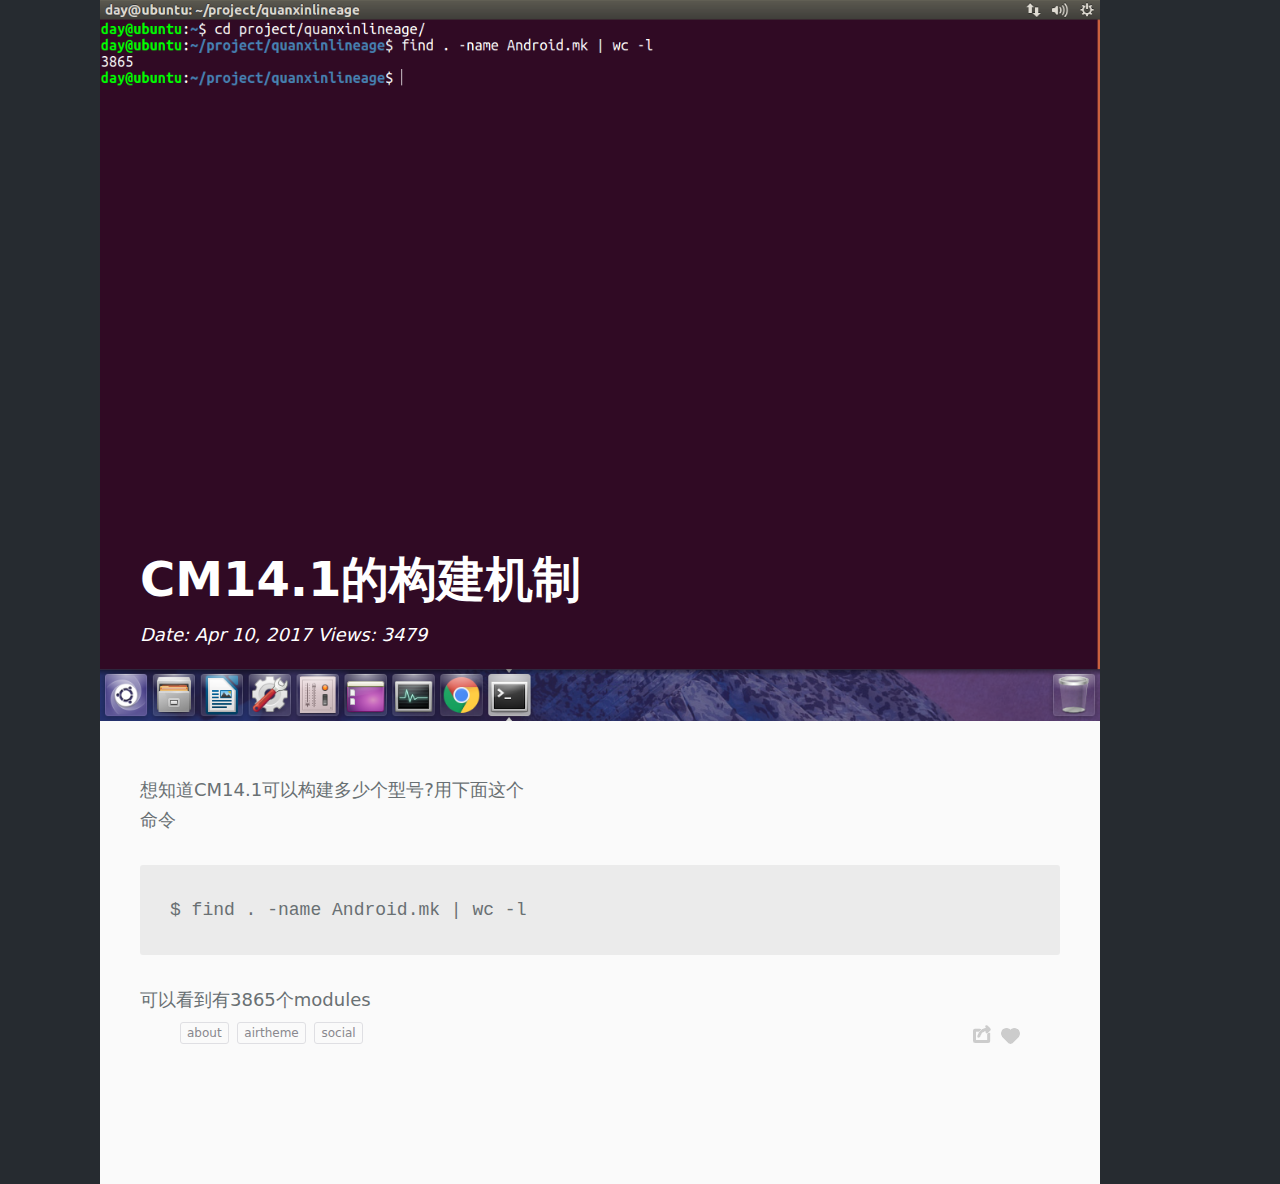
==== Android’s build system works.html @ 43144280 "1" ====
<!DOCTYPE html>
<!-- saved from url=(0031) -->
<html>
<head>
	<meta http-equiv="Content-Type" content="text/html; charset=UTF-8">
	<title>Work Full Page | Premium HTML5 Template</title>
	
	<meta charset="UTF-8">
	<meta name="viewport" content="width=device-width, initial-scale=1">

	<!--[if !IE]><!--><div class="fit-vids-style" id="fit-vids-style" style="display: none;">­<style>.fluid-width-video-wrapper{width:100%;position:relative;padding:0;}.fluid-width-video-wrapper iframe,.fluid-width-video-wrapper object,.fluid-width-video-wrapper embed {position:absolute;top:0;left:0;width:100%;height:100%;}</style></div><script>if (/*@cc_on!@*/false) { document.documentElement.className+=' lt-ie10'; }</script><!--<![endif]--> 

    <link rel="stylesheet" id="framework-css" href="css/framework.css" type="text/css" media="all">
    <link rel="stylesheet" id="main-css" href="css/style.css" type="text/css" media="all">
    <link rel="stylesheet" id="mobile-css" href="css/mobile.css" type="text/css" media="all">
    <link rel="stylesheet" href="css/tipTip.css">
    
    <script type="text/javascript" src="js/jquery.js"></script>
    <script type="text/javascript" src="js/jquery-migrate.min.js"></script>
</head>
<body>
	
		
	<div id="theme-wrapper">
		
		
	
		
	<div id="primary-container" class="portfolio-template" >
	
    	<div class="work-post format-image">
        	<div class="preview-img">
            	<img src="images/howmany.png" alt="">
                <header class="entry-header">
                    <h2>CM14.1的构建机制</h2>
                <span>Date:  Apr 10, 2017  Views: 3479</span>
                </header><!-- .entry-header -->
            </div>
            <div class="work-content">






               
                <p>
                想知道CM14.1可以构建多少个型号?用下面这个
                 </p>命令
                <div class="highlighter-rouge"><pre class="highlight"><code>$ find . -name Android.mk | wc -l
</code></pre>
</div>
<p>可以看到有3865个modules
               
                    <div class="clearfix"></div>
            <div class="tags">
					<a href="#" rel="tag">about</a> <a href="#" rel="tag">airtheme</a> <a href="#" rel="tag">social</a>			
            </div>
            <div class="right-work-info">
            	<span class="post-share">
                	<div class="post-share-links">
                    	<a href="https://twitter.com/intent/tweet?=More%20filters!&amp;tw_p=tweetbutton&amp;url=http://urlpost.com/&amp;text=titile post" target="_blank" class="share-icon fb">Share Facebook</a>
                        <a href="https://www.facebook.com/sharer/sharer.php?u=http://urlpost.com/" target="_blank" class="share-icon tw">Share Twitter</a>
                        <a href="http://pinterest.com/pin/create/bookmarklet/?media=http://urlpost.com/1.jpg&http://urlpost.com/" target="_blank" class="share-icon gg">Share Pinterest</a>
                    </div>
                </span>
                <a href="#" class="post-like post-like " title="You already like this"><div class="post-like-info">4</div></a>
            </div>
            <div class="clearfix"></div>
            
            
        </div>
        
	            
    </div><!-- END #primary-container --> 	
    </div><!-- END #theme-wrapper -->



</body></html>
---- css/framework.css ----
/* BODY */
* { -webkit-box-sizing: border-box; -moz-box-sizing: border-box; box-sizing: border-box; }


/* TYPOGRAPHY */
body, div, dl, dt, dd, ul, ol, li, h1, h2, h3, h4, h5, h6, pre, form, fieldset, p, blockquote, th, td { margin: 0; padding: 0; }
h1, h2, h3, h4, h5, h6 { text-rendering: optimizeLegibility; line-height: 1.1; }
hr { border: solid #ddd; border-width: 1px 0 0; clear: both; margin: 22px 0 21px; height: 0; }
em, i { font-style: italic; line-height: inherit; }
strong, b { font-weight: bold; line-height: inherit; }
small { font-size: 60%; line-height: inherit; }
ul, li { list-style: none; }
ul.square, ul.circle, ul.disc { margin-left: 17px; }
ul.square { list-style-type: square; }
ul.circle { list-style-type: circle; }
ul.disc { list-style-type: disc; }
ul.no-bullet { list-style: none; }
ul.large li { line-height: 21px; }
---- css/style.css ----
html, body {
	height: 100%;
}
body { 
	background-color: #262b30;
	font-family: "Segoe UI", Frutiger, "Frutiger Linotype" , "dejavu sans", "helvetica neue", arial, sans-serif;
	font-size:16px;
	color:#697073;
	overflow-x:hidden;
	min-height: 100% 
}
	
a {
	text-decoration: underline;
	color:#27ae60;
}
	
h1 { 
	font-size: 32px; 
	font-weight: bold; 
	line-height: 38px; 
	margin-bottom: 20px; 
}
h2 { 
	font-size: 28px; 
	line-height: 38px;  
	margin-bottom: 15px; 
}
h3 { 
	font-size: 26px; 
	line-height: 34px;  
	margin-bottom: 15px; 
}	
h4 { 
	font-size: 20px; 
	line-height: 27px; 
	font-weight: bold;
	margin-bottom: 20px;
}	
h5 { 
	font-size: 16px; 
	line-height: 27px; 
	font-weight: 500; 
}	
h6 {
	color: #FFF;
	font-size: 13px;
	font-weight: bold;
	line-height: 18px;
	margin-bottom: 12px;
}	
pre { 
	border-style: none;
	display: block;
	margin-top:30px;
	color:#697073;
	background:#ebebeb;
	-webkit-border-radius: 3px;
	-moz-border-radius: 3px;
	border-radius: 3px;
	font-size:18px;
	padding:30px;
	overflow-x:scroll;
}
blockquote {
	background:url(../images/icons/quote.png) no-repeat left top;
	margin-top:30px;
	font-size: 30px;
	font-weight: normal;
	color: #697073;
	padding-left:40px;
	padding-right:40px;
	padding-top:15px;
	line-height:36px;
}
blockquote span {
	font-size:18px;
	display:block;
	padding-top:15px;
}
input { outline: none; }
.clearfix {
	clear:both;
}
.right { float:right; }
.left { float:left; }
/* Let's get this party started */
::-webkit-scrollbar {
    width: 6px;
}

::-webkit-scrollbar-track {
	background:#ededed;
}

::-webkit-scrollbar-thumb {
    background: #cbcbcb;
}
::-webkit-scrollbar-thumb:window-inactive {
	background: rgba(255,0,0,0.4); 
}
/*===================================================================*/
/*
/* THEME HEADER / HIDDEN SIDEBAR PANEL 
/*
/*===================================================================*/
#theme-wrapper {
	min-height: 100%;
	padding-left: 100px;
	position: relative;
	width: 100%;
	background:#262b30;
	-webkit-transition: all .2s;
	   -moz-transition: all .2s;
		-ms-transition: all .2s;
		 -o-transition: all .2s;
}

#theme-wrapper.side-menu { 
	-webkit-transform: translate(340px,0); 
	   -moz-transform: translate(340px,0);
	 	 -o-transform: translate(340px,0);
		    transform: translate(340px,0);
}


/*===================================================================*/
/* HEADER CONTAINER
/*===================================================================*/ 
#header-container {
	background-color: #FFF;
	cursor: pointer;
	min-height: 100%;
	height:100%;
	padding: 40px;
	position: absolute;
	left: 0;
	top: 0;
	width: 100px;
}

/* MENU TRIGGER ICON */
#header-container .menu-icon {
	background:url(../images/icons/menu.png) no-repeat top center;
	height: 16px;
	position: absolute;
	width:16px;
	margin-top:100px auto 0px auto;
	border-bottom:3px solid #f0f0f0;
	padding:0px 3px 40px 3px;
}


/*===================================================================*/
/* SIDEBAR MAIN
/*===================================================================*/ 
.hidden-sidebar { 
	background-color: #262b30; 
	color: #aeb0b1;
	position: fixed; 
	font-size: 16px;
	line-height: 22px;
	z-index: -1; 
	top: 0; 
	left: 0; 
	height: 100%; 
	overflow-y: auto; 
	width: 340px; 
	padding: 60px 40px 40px 40px;; 
	display: none;
	line-height: 25px;
}

.hidden-sidebar-inner {
	position: relative;
}

/* SIDEBAR MENU */ 
.branding-wrap.text-logo,
.branding-wrap.uploaded-image .site-description {
	left: 0; 
	position: absolute; 
	top: 110px; 
	z-index: 100;
}

/* SIDEBAR WIDGET DEFAULTS */ 
.hidden-sidebar p {
	color: #aeb0b1;
}

.hidden-sidebar a {
	color: #aeb0b1;
	text-decoration:none;
	font-weight:normal;
} 




/*===================================================================*/
/* SIDEBAR WIDGETS
/*===================================================================*/ 
/* widgets */
.widget {
	margin-top:50px;
}
.heading {
	color:#fff;
	font-size:18px;
}
.textwidget {
	margin-top:20px;
}
/* logo */
.logo {
	display: block;
	background: url(../images/logo.png);
	width: 143px;
	height: 23px;
	text-indent: -9999px;
}
.logo-desc {
	margin-top:20px;
	line-height:24px;
	font-size:14px;
}
/* menu */
.menu {
	line-height:36px;
}
.menu li a:hover, .menu li.active a {
	color:#fff;
	background: url(../images/point_menu.png) no-repeat right;
	padding-right:12px;
}
.spacer-menu {
	width:50px;
	height:4px;
	background:#30373d;
	margin:15px 0px;
}
/* search */
#searchform #s {
	background: url(../images/bg_search.png) #fff no-repeat right;
	border: 0;
	height: 50px;
	width: 100%;
	-webkit-box-sizing: border-box;
	-moz-box-sizing: border-box;
	box-sizing: border-box;
	color: #cbcaca;
	padding-left: 20px;
	padding-right: 40px;
	-webkit-border-radius: 25px;
	-moz-border-radius: 25px;
	border-radius: 25px;
	font-size:16px;
}
/* flickr */
.flickr_badge_wrapper {
	margin-left: -7px;

}
.flickr_badge_image {
	float:left;
	margin-top:7px;
	margin-left:7px;
}
.flickr_badge_image a {
	background:url(../images/bg_flickr.png);
	width:80px;
	height:80px;
	display:block;
}
.flickr_badge_image a:hover img{
	opacity:0.2;
}
.flickr_badge_image img {
	width: 80px;
	height: 80px;
	-webkit-border-radius: 3px;
	-moz-border-radius: 3px;
	border-radius: 3px;
	-webkit-transition: all 0.5s ease;
	-moz-transition: all 0.5s ease;
	-webkit-transition: all 0.5s ease;
}
/* twitter */
a.twitter_time {
	font-size:14px;
	color:#7b8788;
	display:block;
	margin-top:5px;
}
a.follow-twitter-link {
	display:inline-block;
	color:#fff;
	background:#27ae60;
	-webkit-border-radius: 3px;
	-moz-border-radius: 3px;
	border-radius: 3px;
	padding:13px 22px;
	margin-top:20px;
}
/* arhives */
.widget_archive ul {
	background:#1e2226;
	-webkit-border-radius: 3px;
	-moz-border-radius: 3px;
	border-radius: 3px;
	padding:0px 10px;
}
.widget_archive ul li {
	border-bottom:1px solid #262b30;
	padding:15px 0px;
	text-align:right;
	font-weight:bold;
}
.widget_archive ul li a{
	text-align:left;
	display:inline-block;
	float:left;
	font-weight:normal;
}
/* tags */
.tagcloud {
	margin-top:-10px;
}
.tagcloud a {
	display: inline-block;
	border:1px solid #fff;
	padding: 1px 13px;
	-webkit-border-radius: 15px;
	-moz-border-radius: 15px;
	border-radius: 15px;
	color: #fff;
	margin-top: 10px;
	margin-right: 5px;
	font-size:14px;
}
/* dribbble */
.widget_bean_dribbble_widget a {
	background:url(../images/bg_dribbble.png);
	width:265px;
	height:165px;
	display:block;
}
.widget_bean_dribbble_widget  a:hover img{
	opacity:0.2;
}
.widget_bean_dribbble_widget  img {
	width: 265px;
	height: 165px;
	-webkit-border-radius: 3px;
	-moz-border-radius: 3px;
	border-radius: 3px;
	-webkit-transition: all 0.5s ease;
	-moz-transition: all 0.5s ease;
	-webkit-transition: all 0.5s ease;
}

/* subscribe */
.subscribe input[type="email"] {
	background: #fff;
	border: 0;
	height: 50px;
	color: #cbcaca;
	padding-left: 10px;
	padding-right: 10px;
	-webkit-border-radius: 3px;
	-moz-border-radius: 3px;
	border-radius: 3px;
	margin-top: 25px;
	width: 100%;
	-webkit-box-sizing: border-box;
	-moz-box-sizing: border-box;
	box-sizing: border-box;
	font-size:16px;
}
.subscribe button {
	background: #27ae60;
	text-align: center;
	width:100%;
	height: 50px;
	color: #fff;
	-webkit-border-radius: 3px;
	-moz-border-radius: 3px;
	border-radius: 3px;
	border: 0;
	margin-top: 15px;
	cursor: pointer;
	font-size:16px;
}
/* recent post */
.widget_recent_entries ul{
	margin-top:10px;
}
.widget_recent_entries ul li {
	padding:10px 0px;
	border-bottom:1px solid #30373d;
}
.widget_recent_entries ul li a:hover{ color:#fff; display:block; }
/* copyright */
.copy { margin-top:50px; }
/*===================================================================*/
/*
/* PORTFOLIO TEMPLATES & GRID STYLES
/*
/*===================================================================*/
/* ISOTOPE STYLES */
#isotope-container  {
	display: block;
	width: 100%;
}
#isotope-container li a div.overlay h4,#isotope-container li a div.overlay h4 span{color:#FFF;}
#isotope-container li a div.overlay{background-color:#27ae60;}

#isotope-container.animated.BeanFadeIn {
	-webkit-animation-delay: 1.2s; 
	   -moz-animation-delay: 1.2s;
		-ms-animation-delay: 1.2s;
		 -o-animation-delay: 1.2s;	
}

.stacked-image img,
#isotope-container .isotope-item a {
	display: block!important;
	line-height: 0px!important;
	font-size: 0!important;
}

.isotope-item {
	float: left;
	overflow: hidden;
	position: relative;
	z-index: 2;
}

.isotope-item img {
	height: auto;
	max-width: 100%;
	vertical-align: bottom;
	width: auto;
}

.isotope-hidden.isotope-item {
	pointer-events: none;
	z-index: 1;
}

.isotope,
.isotope .isotope-item {
	-webkit-transition-duration: 0.7s;
	   -moz-transition-duration: 0.7s;
		-ms-transition-duration: 0.7s;
		 -o-transition-duration: 0.7s;
		 	transition-duration: 0.7s;
}

.isotope {
	-webkit-transition-property: height, width;
	   -moz-transition-property: height, width;
		-ms-transition-property: height, width;
		 -o-transition-property: height, width;
		 	transition-property: height, width;
}

.isotope .isotope-item {
	-webkit-transition-property: -webkit-transform, opacity;
	   -moz-transition-property: -moz-transform, opacity;
		-ms-transition-property: -ms-transform, opacity;
		 -o-transition-property: -o-transform, opacity;
		 	transition-property: transform, opacity;
}

.isotope.no-transition,
.isotope.no-transition .isotope-item,
.isotope .isotope-item.no-transition {
	-webkit-transition-duration: 0s;
	   -moz-transition-duration: 0s;
		-ms-transition-duration: 0s;
		 -o-transition-duration: 0s;
		    transition-duration: 0s;
}



/*===================================================================*/
/* PORTFOLIO FILTER
/*===================================================================*/
#filter li a {
	text-indent:-99999px;
	text-decoration: none;
	width:16px;
	height:16px;
	background:#ff4d4b;
	display:block;
	margin:0px 0px 30px 40px;
	-webkit-border-radius: 20px;
	-moz-border-radius: 20px;
	border-radius: 20px;
}
#filter li a.c-red { background:#ff7270; }
#filter li a.c-blue { background:#3699f0; }
#filter li a.c-azure { background:#68c4ff; }
#filter li a.c-purple { background:#de8eed; }
#filter li a.c-green { background:#58d079; }
#filter li a.c-lime { background:#b6ef68; }

/*===================================================================*/
/* PORTFOLIO OVERLAY
/*===================================================================*/
/* IF MOBILE VIEWS */
.no-hoverdiv-active .overlay.hover-on {
	opacity: 0!important;
}
.no-hoverdiv-active .overlay.hover-on h4 {
	padding: 0!important;
}
.no-hoverdiv-active  #isotope-container li:hover .overlay.hover-on {
	opacity: .9!important;
}


/* OVERLAY MAIN */
#primary-container.portfolio-template {
	padding: 0;
}

#isotope-container li a div.overlay {
	height: 100%;
	opacity: .9;
	position: absolute;
	width: 100%;
}

#isotope-container li a div.overlay h4 {
	display: block;
	font-size:28px;
	font-weight: normal;
	line-height: 36px;
	margin: 50px 40px; 
	padding: 10px 0;
	text-align: center;
	z-index: 999;
}

#isotope-container li a div.overlay h4 span {
	display: block;
	font-size: 18px;
	margin-top: 5px;
}

.safari #isotope-container li a div.overlay h4 {
	font-weight: bold;
}


/* OVERLAY META/ICONS */
.overlay-meta-wrapper {
	bottom: 80px;
	display: none;
	position: absolute;
	z-index: 999;
}

.isotope-item:hover .overlay-meta-wrapper {
	display: inherit;
}

.isotope-item .overlay-meta-wrapper.hover-off ul {
	display: none!important;
}
.overlay-meta-wrapper {
	width:100%;
	text-align:center;
}
.overlay-meta-wrapper li {
	display:inline-block;
	margin-left:15px;
	margin-right:15px;
}

.overlay-meta-wrapper li a.tweetlink {
	background:url(../images/icons/social/t.png);
	width:22px;
	height:18px;
}
.overlay-meta-wrapper li a.facelink {
	background:url(../images/icons/social/f.png);
	width:13px;
	height:22px;
}
.overlay-meta-wrapper li a.pinlink {
	background:url(../images/icons/social/p.png);
	width:17px;
	height:21px;
}


/* WORK POST */
.work-post {
	background:#fafafa;
	width:1000px;
	padding-bottom:40px;
}
.page-only {
	min-height:100%;
}
.preview-img img{
	width:100%;
}
.preview-img {
  position: relative;
}
.format-image .entry-header {
  position: absolute;
  width: 100%;
  bottom: 80px;
  left: 0;
  background: none !important;
  z-index: 3;
}
.entry-header h2{
	font-size:48px;
	margin-left:40px;
	margin-right:40px;
	color:#fff;
	line-height:60px;
}
.entry-header h2 a{ text-decoration:none; color:#fff; }
.entry-header span{
	color:#fff;
	margin-left:40px;
	margin-right:40px;
	font-style:italic;
	font-size:18px;
}
.format-quote {
	padding-bottom:0;
	background:#27ae60;
}
.format-quote .preview-img img{
	opacity:0.2;
	filter: alpha(opacity=20);
}
.format-quote .entry-header h2{
	background: url(../images/icons/quote-post.png) left top no-repeat;
	padding-top:55px;
}
.format-link  {
	padding-bottom:0;
	background:#27ae60;
}
.format-link .preview-img img{
	opacity:0.2;
	filter: alpha(opacity=20);
}
.format-link .entry-header h2{
	background: url(../images/icons/link-post.png) left top no-repeat;
	padding-top:55px;
	padding-bottom:15px;
}



.slider img { width: 100%; }

.slider-pager {
	text-align: center;
	margin-top:35px;
}

.small-border {
	display: block;
	width: 150px;
	margin: 0 auto;
	height: 1px;
	background: #e9e9e9;
}

.bx-controls {
	position:absolute;
	top:60px;
	left:40px;
}
.bx-pager-item { display: block; margin-bottom:15px; }
.bx-pager-link {
	display: block;
	text-indent: -999em; 
	width: 20px; 
	height: 20px;
	margin: 0 5px;
	background: url(../images/pager.png) no-repeat top center;
	-webkit-transition: all 0.0s ease;
	-moz-transition: all 0.0s ease;
	-webkit-transition: all 0.0s ease;
}

.bx-pager-link.active { background: url(../images/pager-active.png) no-repeat top center;  }
.bx-pager-link:hover { background-position: bottom; }	


.work-content {
	padding:20px 40px 60px 40px;
	font-size:18px;
	color:#697073;
	line-height:30px;
}
.work-content h3.heading-work {
	font-size:30px;
	font-weight:normal;
	color:#697073;
	padding-top:15px;
}
.work-content p,.work-content  img,.work-content  h1,.work-content  h2,.work-content  h3,.work-content  h4{
	padding-top:30px;
}
.work-content blockquote p { padding-top:0; }
.work-content img {
	width:100%;
}
.tags {
	margin-left:40px;
	float:left;
}
.tags a {
	-webkit-border-radius: 3px;
	-moz-border-radius: 3px;
	border-radius: 3px;
	border: 1px solid #dfdfe3;
	padding: 3px 6px;
	margin: 0 3px 3px 0;
	line-height: 36px;
	white-space: nowrap;
	color: #89888e;
	font-size: 12px;
	text-decoration:none;
}
.tags a:hover {
	border-color: #27ae60;
	background: #27ae60;
	color: #fff;
	text-decoration: none;
}
.right-work-info {
	float:right;
	margin-right:40px;
	padding-bottom:40px;
}
.post-share {
	background:url(../images/icons/icon-post-share.png) no-repeat bottom left;
	display:block;
	min-height:18px;
	min-width:18px;
	cursor:pointer;
	float:left;
	padding-top:28px;
}
.post-share:hover { background-position:-18px 10px; }
.post-share-links {
	margin-top:-85px;
	margin-left:-67px;
	position:absolute;
	display:none;
	width:150px;
	height:60px;
	background:url(../images/icons/bg-share.png) no-repeat top;
	padding-bottom:10px;
}
.post-share:hover .post-share-links, .post-share-links:hover {
	display:block;
}
.share-icon {
	display:inline-block;
	width:46px;
	height:50px;
	background:url(../images/icons/share-icons.png);
	text-indent:-99999px;
	-webkit-border-top-left-radius: 3px;
	-webkit-border-bottom-left-radius: 3px;
	-moz-border-radius-topleft: 3px;
	-moz-border-radius-bottomleft: 3px;
	border-top-left-radius: 3px;
	border-bottom-left-radius: 3px;
}
.share-icon.tw{
	background-position:-50px 0px;
}
.share-icon.gg{
	background-position:-100px 0px;
}
.share-icon:hover{
	opacity:0.9;
}
.post-like {
	background:url(../images/icons/icon-post-like.png) no-repeat bottom left;
	display:block;
	min-height:16px;
	min-width:19px;
	cursor:pointer;
	float:left;
	margin-left:10px;
	margin-top:3px;
	padding-top:26px;
}
.post-like:hover, .post-like.active{ background-position:-19px 10px;  }
.post-like-info {
	margin-top:-85px;
	margin-left:-17px;
	position:absolute;
	display:none;
	width:50px;
	height:56px;
	background:url(../images/icons/bg-like.png) no-repeat top;
	padding-bottom:10px;
	text-align:center;
	color:#fff;
	padding-top:11px;
	font-weight:bold;
}
.post-like:hover .post-like-info, .post-like:hover {
	display:block;
}
.more-link {
	display:block;
	text-decoration:underline;
	font-style:italic;
	margin-top:20px;
}
.more-link:hover { text-decoration:none; }



/* Pagination */
.pagination {
	width:1000px;
	background:#fff;
}
.pagination a {
	background:#27ae60;
	display:block;
	float:left;
	width:50%;
	color:#fff;
	height:150px;
	text-align:center;
	text-decoration:none;
	font-size:24px;
	font-weight:bold;
}
.pagination a:hover{
	opacity:0.9;
}
.pagination a.pag-next {
	background:#3bca77;
}
.pagination a span{
	background: url(../images/pag-prev.png) left no-repeat;
	display:block;
	width:85%;
	margin:auto;
	margin-top:60px;
}
.pagination a.pag-next span {
	background:url(../images/pag-next.png) right no-repeat;
}
/* NEWS FULL */
/*cooment */
.comments-box {
	margin-left:40px;
	margin-right:40px;
}
.h3-title-com {
	font-size:30px;
	font-weight:bold;
	margin-top:50px;
	color:#2c3234;
}
.comments {
	margin-top:30px;
}
.comment {
	padding:30px 0px;
	border-bottom:1px solid #ebebeb;
}
.reply {
	padding-left:40px;
}
.answer-com {
	margin-top:0;
	background:#f7f7f9;
}
.avatar-com {
	width:100px;
	height:100px;
	float:left;
}
.avatar-com img {
	position:relative;
	width:100px;
	height:100px;
	-webkit-border-radius: 100px;
	-moz-border-radius: 100px;
	border-radius: 100px;
}
.comment-info {
	margin-left:130px;
	font-size:18px;
	line-height:30px;
	color:#777777;
}
.comment-info .name-author {
	float:left;
	font-weight:bold;
	color:#2c3234;
	font-size:18px;
}
.comment-info .date-com {
	float:left;
	color:#bdbdbd;
	font-size:14px;
	margin-left:30px;
}
.comment-info .text-com {
	padding-top:40px;
	display:block;
}
.link-reply {
	display:block;
	font-size:18px;
	text-decoration:underline;
	font-style:italic;
	margin-top:10px;
}
.link-reply:hover{
	text-decoration:none;
}
/* addd comment */
.add-box-comment {
	padding:0px 40px;
}
.p-title-com {
	font-size:18px;
	line-height:30px;
}
.add-comment-box {
	padding:50px 0px;
}

.add-comment {
	margin-top:30px;
	padding-right:20px;
}
.add-comment input, .add-comment textarea {
	background:#fff;
	height:50px;
	font-size:18px;
	color:#cbcaca;
	width:49%;
	margin-top:22px;
	font-family: "Segoe UI", Frutiger, "Frutiger Linotype" , "dejavu sans", "helvetica neue", arial, sans-serif;
	padding:0;
	padding-left:20px;
	-webkit-border-radius: 25px;
	-moz-border-radius: 25px;
	border-radius: 25px;
	border:1px solid #d8d8d8;
	resize: none;
}
.add-comment textarea {
	padding-top:20px;
	height:280px;
	width:100%;
	-webkit-border-radius: 10px;
	-moz-border-radius: 10px;
	border-radius: 10px;
	margin-top:30px;
}
.add-comment input.send {
	background:#27ae60;
	text-align:center;
	color:#fff;
	height:50px;
	width:160px;
	-webkit-border-radius: 25px;
	-moz-border-radius: 25px;
	border-radius: 25px;
	border:0;
	font-size:18px;
	cursor:pointer;
	padding:0;
	-webkit-transition: all 0.5s ease;
	-moz-transition: all 0.5s ease;
	-webkit-transition:all 0.5s ease;
}
.add-comment input.send:hover { opacity:0.8; }


/* PAGES */
.big-header {
	font-size:48px;
	font-weight:bold;
	margin-left:40px;
	margin-top:60px;
	color:#697073;
}
/* contact */
.contact-form {
	margin-top:-20px;
}
/* 404 page */
.links-404 {
	margin-top:60px;
}
.links-404 a{
	background: #27ae60;
	text-align: center;
	color: #fff;
	height: 44px;
	padding-top:6px;
	width: 160px;
	-webkit-border-radius: 25px;
	-moz-border-radius: 25px;
	border-radius: 25px;
	border: 0;
	font-size: 18px;
	cursor: pointer;
	-webkit-transition: all 0.5s ease;
	-moz-transition: all 0.5s ease;
	-webkit-transition: all 0.5s ease;
	display:inline-block;
	text-decoration:none;
}
.links-404 a:hover{ opacity:0.8; }
.links-404 span {
	padding:0px 30px;
}
/* about */
.grids {
	margin-top:0px;
}
.grid-2 {
	float:left;
	width:48%;
	margin-left:2%;
}
.grid-3 {
	float:left;
	width:32%;
	margin-left:2%;
}
.first {
	margin-left:0%;
}
.two {
	padding-left:5%;
}
.grid-title {
	font-weight:normal;
	font-size:24px;
	color:#697073;
}
.grid-2 p, .grid-3 p{
	padding-top:15px;
}
/* team */
.author-name {
	font-weight:normal;
	font-size:24px;
	margin-bottom:0;
}
.author-name span{
	display:inline-block;
	font-size:18px;
	color:#d5d5d5;
	padding-left:20px;
}
p.author-desc {
	padding-top:10px;
}
.author-soc {
	padding-top:15px;
}
.author-soc {
	margin-top:10px;
	margin-bottom:30px;
}
.soc {
	display:inline-block;
	background:url(../images/icons/soc_icons.png);
	width:45px;
	height:45px;
	text-indent:-99999px;
	margin-right:10px;
}
.soc:hover{ opacity:0.9; }
.soc.fb{ background-position:0px -45px; }
.soc.inst{ background-position:0px -90px; }
.soc.drb{ background-position:0px -135px; }
.soc.bh{ background-position:0px -180px; }
.soc.gg{ background-position:0px -225px; }

/* arhives */
.heading-arhive {
	color:#697073;
	font-size:24px;
	font-weight: normal;
	margin-top:40px;
}
.archive-links {
	margin-top:20px;
}
.archive-links li{
	list-style:none;
}
.archive-links li a {
	color:#27ae60;
	font-style:italic;
	text-decoration:none;
}
.archive-links li a:hover {
	text-decoration:underline;
}
/* typography */
.firstcharacter {
	color: #697073;
	font-size: 48px;
	letter-spacing: 10px;
	padding: 0px 5px;
}
.firstcharacter-2 {
	color: #fff;
	font-size: 48px;
	background: #27ae60;
	padding: 10px 5px;
	display: inline-block;
	margin-right: 5px;
}
.highlight-green {
	background: #27ae60;
	color: #fff;
	padding: 0px 3px;
}
.highlight-red { background:#fd575f;color: #fff; padding: 0px 3px; }
.highlight-blue { background:#72bbf0;color: #fff; padding: 0px 3px; }
.highlight-yellow { background:#ffd900;color: #fff; padding: 0px 3px; }
.highlight-purple { background:#b482c9;color: #fff; padding: 0px 3px; }
.no-line { text-decoration:none; }
.no-line:hover { text-decoration:underline; }

/* SHORTCODES */
.buttons a {
	margin-right:20px;
}
.btn {
	background:#27ae60;
	-webkit-border-radius: 3px;
	-moz-border-radius: 3px;
	border-radius: 3px;
	color:#fff;
	padding:9px 50px;
	font-size:18px;
	display: inline-block;
	text-decoration:none;
	margin-top:20px;
	border:0;
}
.btn:hover { text-decoration:none; opacity:0.8; }
.btn.green { background:#9bc724; }
.btn.red { background:#fd575f; }
.btn.blue { background:#72bbf0; }
.btn.yellow { background:#ffd900; }
.btn.purple { background:#b482c9; }
.btn-radius {
	-webkit-border-radius: 30px;
	-moz-border-radius: 30px;
	border-radius: 30px;
}
/* Alerts */
.alerts { margin-top:10px; }
.alert {
	padding:25px;
	font-size:18px;
	color:#526c0a;
	background:#9bc724;
	-webkit-border-radius: 3px;
	-moz-border-radius: 3px;
	border-radius: 3px;
	margin-top:15px;
}
.alert.yellow { background:#ffd900; color:#968001; }
.alert.blue { background:#72bbf0; color:#2d6893; }
.alert.red { background:#e85866; color:#96303a; }



/* tabs */
ul.tabs {
	height: 45px;
	line-height: 43px;
	list-style: none;
	border-bottom: 1px solid #DDD;
	background: #FFF;
	margin-top:20px;
}
.tabs li {
	float: left;
	display: inline;
	margin: 0 1px -1px 0;
	margin-right:10px;
	padding: 0 13px 1px;
	padding-left:30px;
	padding-right:30px;
	cursor: pointer;
	background: #fff;
	border: 1px solid #d8d8d8;
	border-bottom: 0px;
	position: relative;
	font-size:18px;
	color:#c9c9c9;
	line-height:43px;
}
.tabs li.current {
	color:#697073;
	background: #fff;
	border-bottom: 1px solid #fff;
}
.box {
	display: none;
	border: 1px solid #d8d8d8;
    border-width: 0 1px 1px;
	background: #ffffff;
	font-size:18px;
	line-height:36px;
	padding:25px 20px;
}
.box.visible {
	display: block;
}

/* toggle */
.toggle {
	margin-top:20px;
}
.toggle span{
	list-style-type:none; 
	cursor:pointer; 
	border:1px solid #d8d8d8;
	margin-top:20px;
	background: #fff;
	padding:11px 15px;
	padding-left:0;
	font-size:18px;
	color:#697073;
	display:block;
}
.toggle div{
	display: none; 
	font-size: 18px;
	line-height:36px;
	padding:25px 30px;
	text-decoration: none; 
	border:1px solid #d8d8d8;
	border-top:0px;
	background:#fff;
}
.toggle span{
	padding-left:30px;
}
/*===================================================================*/
/*
/* THEME ANIMATIONS 
/*
/*===================================================================*/
.animated {
	-webkit-animation-fill-mode: both;
	   -moz-animation-fill-mode: both;
	    -ms-animation-fill-mode: both;
	     -o-animation-fill-mode: both;
	-webkit-animation-duration: 1s;
	   -moz-animation-duration: 1s;
	    -ms-animation-duration: 1s;
	     -o-animation-duration: 1s;
}

/* FADE IN -ALL PAGE CONTENT */
.BeanFadeIn {
	-webkit-animation-duration: .3s;
	   -moz-animation-duration: .3s;
	    -ms-animation-duration: .3s;
	     -o-animation-duration: .3s;
	-webkit-animation-delay: .2s;
	   -moz-animation-delay: .2s;
	    -ms-animation-delay: .2s;
	     -o-animation-delay: .2s;
	-webkit-animation-name: BeanFadeIn;
	   -moz-animation-name: BeanFadeIn;
	     -o-animation-name: BeanFadeIn;
}
	
@-webkit-keyframes BeanFadeIn {
	0% {opacity: 0;}	
	100% {opacity: 1;}
}
@-moz-keyframes BeanFadeIn {
	0% {opacity: 0;}	
	100% {opacity: 1;}
}
@-o-keyframes BeanFadeIn {
	0% {opacity: 0;}	
	100% {opacity: 1;}
}
@keyframes BeanFadeIn {
	0% {opacity: 0;}	
	100% {opacity: 1;}
}			

/* BOUNCE IN FOR ISOTOPE META */	
.BeanBounceIn {
	-webkit-animation-name: BeanBounceIn;
	   -moz-animation-name: BeanBounceIn;
		 -o-animation-name: BeanBounceIn;
}
@-webkit-keyframes BeanBounceIn {
	0% 	 { opacity: 0; -webkit-transform: translateY(2000px); }
	60%  { opacity: 1; -webkit-transform: translateY(-20px); }
	80%  { -webkit-transform: translateY(5px); }
	100% { -webkit-transform: translateY(0);  }
}
@-moz-keyframes BeanBounceIn {
	0% 	 { opacity: 0; -moz-transform: translateY(2000px); }
	60%  { opacity: 1; -moz-transform: translateY(-30px); }
	80%  { -moz-transform: translateY(10px); }
	100% { -moz-transform: translateY(0); }
}
@-o-keyframes BeanBounceIn {
	0%   { opacity: 0; -o-transform: translateY(2000px); }
	60%  { opacity: 1; -o-transform: translateY(-30px); }
	80%  { -o-transform: translateY(10px); }
	100% { -o-transform: translateY(0); }
}
@keyframes BeanBounceIn {
	0% 	 { opacity: 0; transform: translateY(2000px); }
	60%  { opacity: 1; transform: translateY(-30px); }
	80%  { transform: translateY(10px); }
	100% { transform: translateY(0); }
}

/* ANIMATED LIKE ICON */
.BeanLikeAnimation {
	-webkit-animation-name: BeanLikeAnimation;
	   -moz-animation-name: BeanLikeAnimation;
	     -o-animation-name: BeanLikeAnimation;
}	
@-webkit-keyframes BeanLikeAnimation {
	0% 	 { -webkit-transform: scale(.3); }
	50%  { -webkit-transform: scale(1.05); }
	70%  { -webkit-transform: scale(.9); }
	100% { -webkit-transform: scale(1); }
}
@-moz-keyframes BeanLikeAnimation {
	0%   { -moz-transform: scale(.3); }
	50%  { -moz-transform: scale(1.05); }
	70%  { -moz-transform: scale(.9); }
	100% { -moz-transform: scale(1); }
}
@-o-keyframes BeanLikeAnimation {
	0%   { -o-transform: scale(.3); }
	50%  { -o-transform: scale(1.05); }
	70%  { -o-transform: scale(.9); }
	100% { -o-transform: scale(1); }
}
@keyframes BeanLikeAnimation {
	0% { transform: scale(.3); }
	50% { transform: scale(1.05); }
	70% { transform: scale(.9); }
	100% { transform: scale(1); }
}

/* ANIMATION OUT FOR LIGHTBOX CLOSE */
.bounceOutUp {
	-webkit-animation-name: bounceOutUp;
	   -moz-animation-name: bounceOutUp;
		 -o-animation-name: bounceOutUp;
}
@-webkit-keyframes bounceOutUp {
	0% 	 { -webkit-transform: translateY(0); }
	20%  { opacity: 1; -webkit-transform: translateY(20px); }
	100% { opacity: 0; -webkit-transform: translateY(-2000px); }
}
@-moz-keyframes bounceOutUp {
	0% 	 { -moz-transform: translateY(0); }
	20%  { opacity: 1; -moz-transform: translateY(20px); }
	100% { opacity: 0; -moz-transform: translateY(-2000px); }
}
@-o-keyframes bounceOutUp {
	0% 	 { -o-transform: translateY(0); }
	20%  { opacity: 1; -o-transform: translateY(20px); }
	100% { opacity: 0; -o-transform: translateY(-2000px); }
}
@keyframes bounceOutUp {
	0% 	 { transform: translateY(0); }
	20%  { opacity: 1; transform: translateY(20px); }
	100% { opacity: 0; transform: translateY(-2000px); }
}

/* PORTFOLIO FILTER BOUNCE IN */
.BeanSlideInRight {
	-webkit-animation-delay: .2s;
	   -moz-animation-delay: .2s;
	    -ms-animation-delay: .2s;
	     -o-animation-delay: .2s;
	-webkit-animation-duration: .7s;
	   -moz-animation-duration: .7s;
	    -ms-animation-duration: .7s;
	     -o-animation-duration: .7s;     
	-webkit-animation-name: BeanSlideInRight;
	  -moz-animation-name: BeanSlideInRight;
	    -o-animation-name: BeanSlideInRight;
}
.page-template-page-portfolio-filter-php .BeanSlideInRight {
	-webkit-animation-delay: 1.2s;
	   -moz-animation-delay: 1.2s;
	    -ms-animation-delay: 1.2s;
	     -o-animation-delay: 1.2s;
}
@-webkit-keyframes BeanSlideInRight {
  0%   { opacity: 0; -webkit-transform: translateX(2000px); transform: translateX(2000px); }
  100% {-webkit-transform: translateX(0); transform: translateX(0); }
}

@keyframes BeanSlideInRight {
  0%   {opacity: 0; -webkit-transform: translateX(2000px); -ms-transform: translateX(2000px); transform: translateX(2000px); }
  100% { -webkit-transform: translateX(0); -ms-transform: translateX(0); transform: translateX(0);}
}


/* SOCIAL POPOVER BOUNCE IN ANIMATION */
@-webkit-keyframes BeanSocialPopover {
	0% {opacity: 0;-webkit-transform: translateY(-30px);}
	33% {-webkit-transform: translateY(1px);}
	66% {opacity: 1;-webkit-transform: translateY(-1px);}
	100% {-webkit-transform: translateY(0);}
}
@-moz-keyframes BeanSocialPopover {
	0% {opacity: 0;-moz-transform: translateY(-30px);}
	33% {-moz-transform: translateY(4px);}
	66% {opacity: 1;-moz-transform: translateY(-4px);}
	100% {-moz-transform: translateY(0);}
}
@-o-keyframes BeanSocialPopover {
	0% {opacity: 0;-o-transform: translateY(-30px);}
	33% {opacity: 1;-o-transform: translateY(4px);}
	66% {-o-transform: translateY(-4px);}
	100% {-o-transform: translateY(0);}
}
@keyframes BeanSocialPopover {
	0% {opacity: 0;transform: translateY(-30px);}
	33% {opacity: 1;transform: translateY(4px);}
	66% {transform: translateY(-5px);}
	100% {transform: translateY(0);}
}
@-webkit-keyframes BeanSocialPopover_2 {
	0% {opacity: 0;-webkit-transform: translateY(-68px);}
	33% {-webkit-transform: translateY(4px);}
	66% {opacity: 1;-webkit-transform: translateY(-4px);}
	100% {-webkit-transform: translateY(0);}
}
@-moz-keyframes BeanSocialPopover_2 {
	0% {opacity: 0;-moz-transform: translateY(-68px);}
	33% {opacity: 1;-moz-transform: translateY(4px);}
	66% {-moz-transform: translateY(-4px);}
	100% {-moz-transform: translateY(0);}
}
@-o-keyframes BeanSocialPopover_2 {
	0% {opacity: 0;-o-transform: translateY(-68px);}
	33% {opacity: 1;-o-transform: translateY(4px);}
	66% {-o-transform: translateY(-4px);}
	100% {-o-transform: translateY(0);}
}
@keyframes BeanSocialPopover_2 {
	0% {opacity: 0;transform: translateY(-68px);}
	33% {opacity: 1;transform: translateY(4px);}
	66% {transform: translateY(-5px);}
	100% {transform: translateY(0);}
}
@-webkit-keyframes BeanSocialPopover_3 {
	0% {opacity: 0;-webkit-transform: translateY(-102px);}
	33% {-webkit-transform: translateY(4px);}
	66% {opacity: 1;-webkit-transform: translateY(-4px);}
	100% {-webkit-transform: translateY(0);}
}
@-moz-keyframes BeanSocialPopover_3 {
	0% {opacity: 0;-moz-transform: translateY(-102px);}
	33% {opacity: 1;-moz-transform: translateY(4px);}
	66% {-moz-transform: translateY(-5px);}
	100% {-moz-transform: translateY(0);}
}
@-o-keyframes BeanSocialPopover_3 {
	0% {opacity: 0;-o-transform: translateY(-102px);}
	33% {opacity: 1;-o-transform: translateY(4px);}
	66% {-o-transform: translateY(-4px);}
	100% {-o-transform: translateY(0);}
}
@keyframes BeanSocialPopover_3 {
	0% {opacity: 0;transform: translateY(-102px);}
	33% {opacity: 1;transform: translateY(4px);}
	66% {transform: translateY(-4px);}
	100% {transform: translateY(0);}
}
@-webkit-keyframes BeanSocialPopover_4 {
	0% {opacity: 0;-webkit-transform: translateY(-136px);}
	33% {opacity: 1;-webkit-transform: translateY(4px);}
	66% {-webkit-transform: translateY(-4px);}
	100% {-webkit-transform: translateY(0);}
}
@-moz-keyframes BeanSocialPopover_4 {
	0% {opacity: 0;-moz-transform: translateY(-136px);}
	33% {opacity: 1;-moz-transform: translateY(4px);}
	66% {-moz-transform: translateY(-4px);}
	100% {-moz-transform: translateY(0);}
}
@-o-keyframes BeanSocialPopover_4 {
	0% {opacity: 0;-o-transform: translateY(-136px);}
	33% {opacity: 1;-o-transform: translateY(4px);}
	66% {-o-transform: translateY(-4px);}
	100% {-o-transform: translateY(0);}
}
@keyframes BeanSocialPopover_4 {
	0% {opacity: 0;transform: translateY(-136px);}
	33% {opacity: 1;transform: translateY(4px);}
	66% {transform: translateY(-4px);}
	100% {transform: translateY(0);}
}


	
/*===================================================================*/
/*
/* CROSS BROWSER TOUCH UPS 
/*
/*===================================================================*/
/* IE 9 HIDDEN SIDEBAR FIX */
.ie-side-menu {
	position: absolute;
	left: 340px;
}
---- css/mobile.css ----
@media (max-width: 1023px) {
	.work-post, .pagination {
		width:100%;
	}
	.entry-header h2 { font-size:36px; line-height:40px; }
	.preview-img { overflow:hidden; }
}
@media (max-width: 468px) {
	.entry-header span { display:none; }
	.entry-header h2 { font-size:18px; line-height:24px;margin-left: 20px; margin-right: 20px;}
	.format-image .entry-header { bottom:10px; }
	.work-content h3.heading-work { font-size:18px; line-height:30px; }
	.work-content {padding: 20px 20px 60px 20px; }
	.big-header { font-size:20px; margin-left:20px; }
	.hidden-sidebar { padding: 40px 20px 20px 20px; }
	#searchform #s { width:auto; }
	.avatar-com, .avatar-com img { width:50px; height:50px; }
	.comment-info { margin-left:0px; }
	.comment-info .name-author { padding-left:10px; float:none; }
	.comment-info .date-com { float:none; display:block;  padding-left:30px; }
	.comment-info .text-com { padding-top:10px; }
	.add-comment input, .add-comment textarea { width:100%; }
	.tags { margin-left:20px; }
	.right-work-info { margin-right:20px; }
	.comments-box { margin-left: 20px; margin-right: 20px; }
	.add-box-comment { padding:0px 20px; }
	blockquote { font-size:24px; line-height:30px; }
	.overlay-meta-wrapper li { display:none; }
	.grid-2, .grid-3 { width:96%; float:none; }
	.tabs li { padding-left: 10px; padding-right: 10px; }
	.two { padding-left:0; }
	.soc { margin-right:0; }
}
---- css/tipTip.css ----
/* TipTip CSS - Version 1.2 */

#tiptip_holder {
	display: none;
	position: absolute;
	top: 0;
	left: 3px;
	z-index: 99999;
}

#tiptip_holder.tip_top {
	padding-bottom: 5px;
}

#tiptip_holder.tip_bottom {
	padding-top: 5px;
}

#tiptip_holder.tip_right {
	padding-left: 5px;
}

#tiptip_holder.tip_left {
	padding-right: 5px;
}

#tiptip_content {
	font-size: 14px;
	color: #fff;
	padding: 4px 8px;
	border-radius: 3px;
	-webkit-border-radius: 3px;
	-moz-border-radius: 3px;
	background:#141622;
}

#tiptip_arrow, #tiptip_arrow_inner {
	position: absolute;
	border-color: transparent;
	border-style: solid;
	border-width: 6px;
	height: 0;
	width: 0;
}

#tiptip_holder.tip_top #tiptip_arrow {
	border-top-color: #fff;
	border-top-color: rgba(255,255,255,0.35);
}

#tiptip_holder.tip_bottom #tiptip_arrow {
	border-bottom-color: #fff;
	border-bottom-color: rgba(255,255,255,0.35);
}

#tiptip_holder.tip_right #tiptip_arrow {
	border-right-color: #fff;
	border-right-color: rgba(255,255,255,0.35);
}

#tiptip_holder.tip_left #tiptip_arrow {
	border-left-color: #fff;
	border-left-color: rgba(255,255,255,0.35);
}

#tiptip_holder.tip_top #tiptip_arrow_inner {
	margin-top: -7px;
	margin-left: -6px;
	border-top-color: rgb(25,25,25);
	border-top-color: rgba(25,25,25,0.92);
}

#tiptip_holder.tip_bottom #tiptip_arrow_inner {
	margin-top: -5px;
	margin-left: -6px;
	border-bottom-color: rgb(25,25,25);
	border-bottom-color: rgba(25,25,25,0.92);
}

#tiptip_holder.tip_right #tiptip_arrow_inner {
	margin-top: -6px;
	margin-left: -5px;
	border-right-color: rgb(25,25,25);
	border-right-color: rgba(25,25,25,0.92);
}

#tiptip_holder.tip_left #tiptip_arrow_inner {
	margin-top: -6px;
	margin-left: -7px;
	border-left-color: rgb(25,25,25);
	border-left-color: rgba(25,25,25,0.92);
}

/* Webkit Hacks  */
@media screen and (-webkit-min-device-pixel-ratio:0) {	
	#tiptip_content {
		padding: 4px 8px 5px 8px;
	}
}
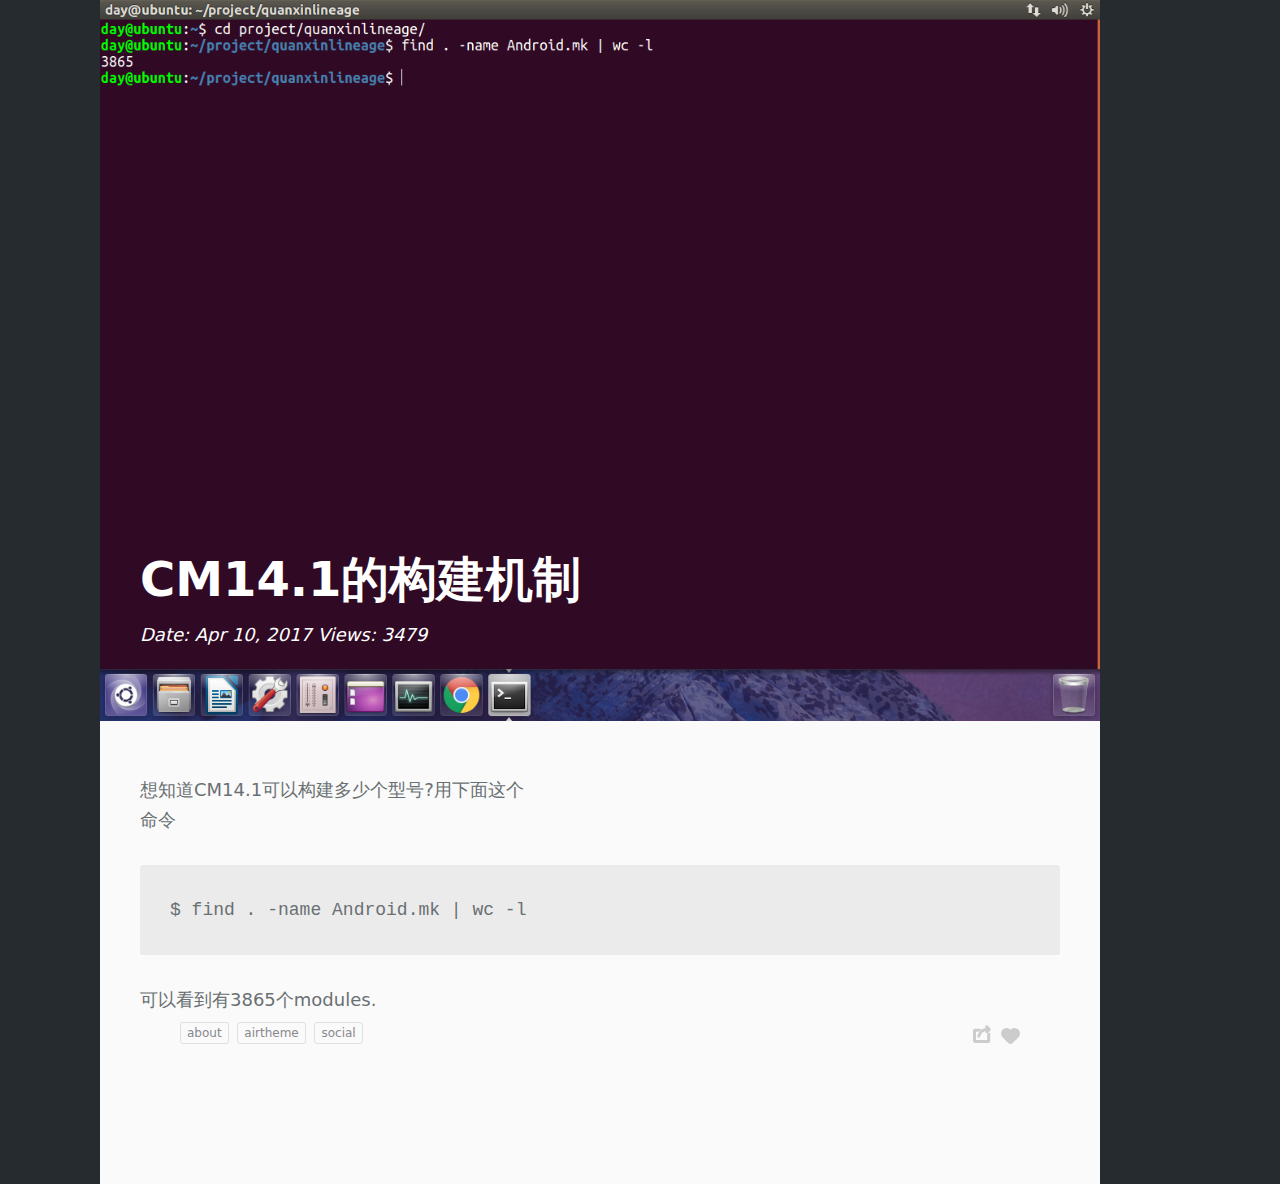
==== commit 655e3292: "2" ====
--- a/Android’s build system works.html
+++ b/Android’s build system works.html
@@ -50,7 +50,7 @@
                 <div class="highlighter-rouge"><pre class="highlight"><code>$ find . -name Android.mk | wc -l
 </code></pre>
 </div>
-<p>可以看到有3865个modules
+<p>可以看到有3865个modules.
                
                     <div class="clearfix"></div>
             <div class="tags">
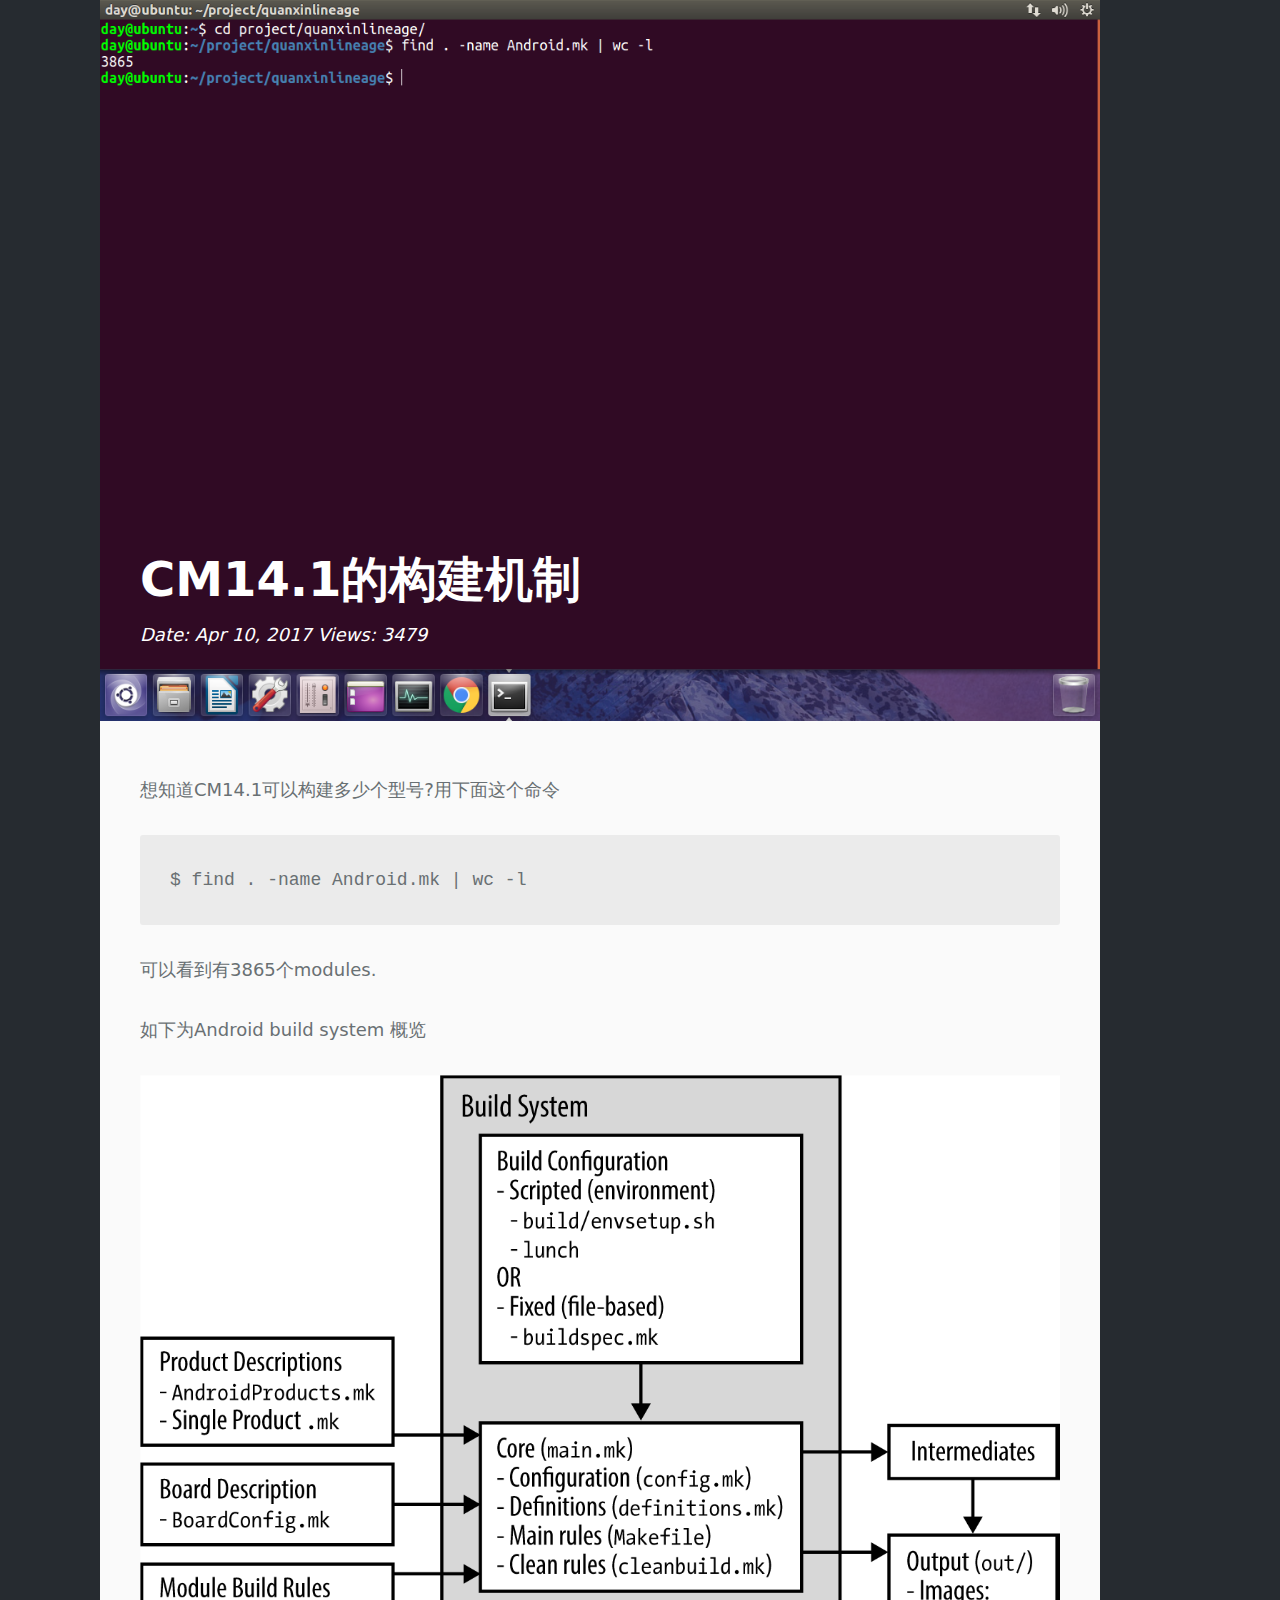
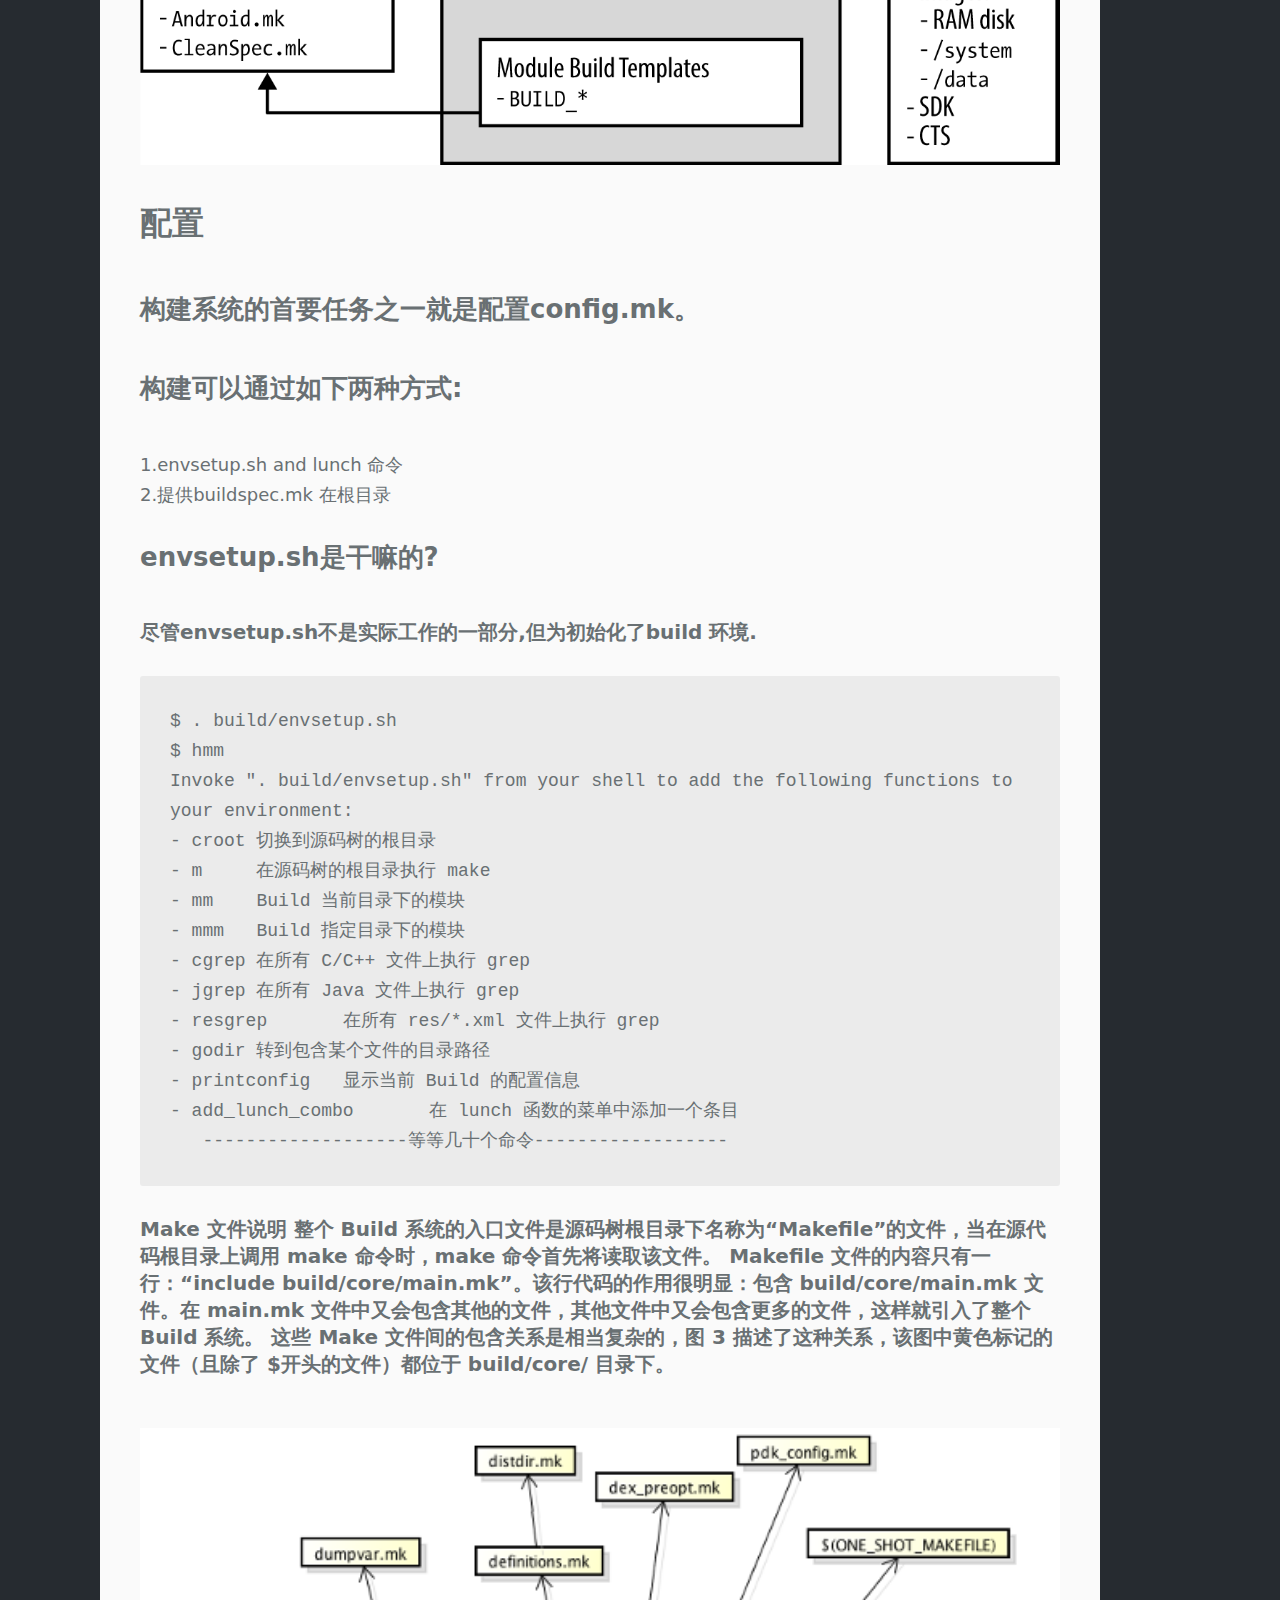
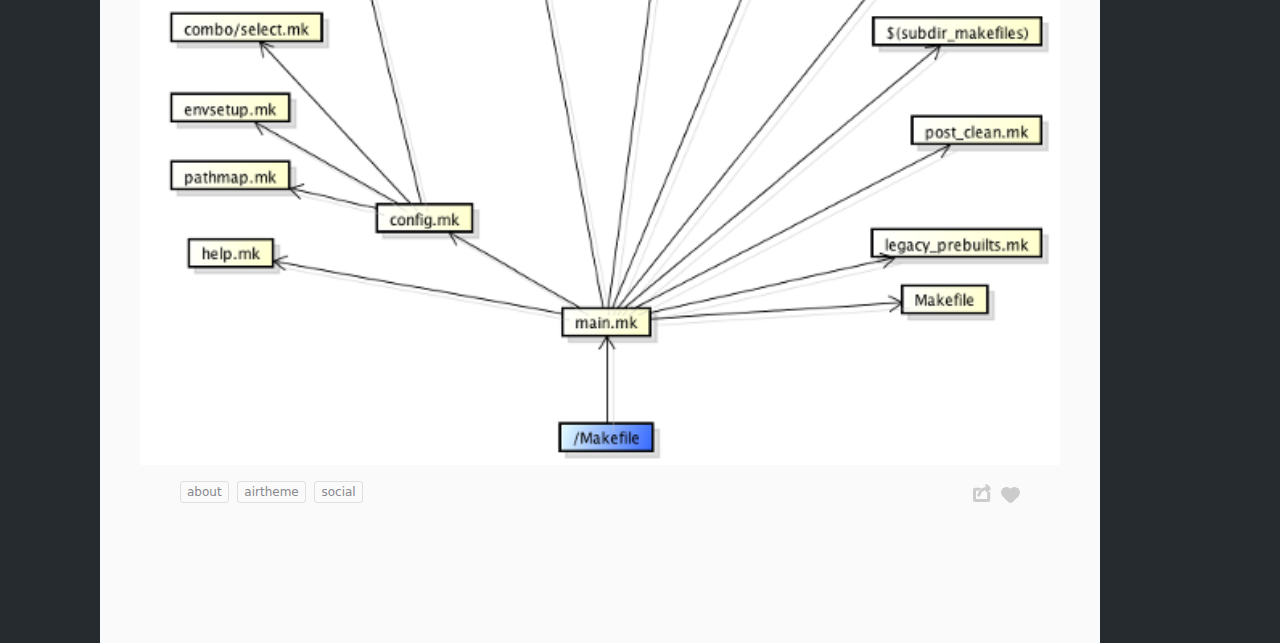
==== commit 3473c0b3: "2017" ====
--- a/Android’s build system works.html
+++ b/Android’s build system works.html
@@ -45,12 +45,70 @@
 
                
                 <p>
-                想知道CM14.1可以构建多少个型号?用下面这个
-                 </p>命令
+                想知道CM14.1可以构建多少个型号?用下面这个命令
+              </p>
                 <div class="highlighter-rouge"><pre class="highlight"><code>$ find . -name Android.mk | wc -l
 </code></pre>
 </div>
 <p>可以看到有3865个modules.
+<p>
+如下为Android build system 概览
+</p>
+
+<div class="preview-img">
+       	<img src="images/Overview.png" alt="">
+                
+            </div>
+            
+            <h1>
+            配置
+            </h1>
+            
+            <h3>
+            构建系统的首要任务之一就是配置config.mk。</h3>
+            <h3>构建可以通过如下两种方式: </h3>
+            <p>
+            1.envsetup.sh and lunch 命令<br/>
+            2.提供buildspec.mk 在根目录
+            </p>
+            
+            <h3>
+            envsetup.sh是干嘛的?<br/>
+            <h4>
+            
+            尽管envsetup.sh不是实际工作的一部分,但为初始化了build 环境.
+            </h4>
+            </h3>
+            <div class="highlighter-rouge"><pre class="highlight"><code>$ . build/envsetup.sh
+$ hmm
+Invoke ". build/envsetup.sh" from your shell to add the following functions to
+your environment:
+- croot	切换到源码树的根目录
+- m	在源码树的根目录执行 make
+- mm	Build 当前目录下的模块
+- mmm	Build 指定目录下的模块
+- cgrep	在所有 C/C++ 文件上执行 grep
+- jgrep	在所有 Java 文件上执行 grep
+- resgrep	在所有 res/*.xml 文件上执行 grep
+- godir	转到包含某个文件的目录路径
+- printconfig	显示当前 Build 的配置信息
+- add_lunch_combo	在 lunch 函数的菜单中添加一个条目
+   -------------------等等几十个命令------------------
+</code></pre>
+<h4>
+Make 文件说明
+整个 Build 系统的入口文件是源码树根目录下名称为“Makefile”的文件，当在源代码根目录上调用 make 命令时，make 命令首先将读取该文件。
+Makefile 文件的内容只有一行：“include build/core/main.mk”。该行代码的作用很明显：包含 build/core/main.mk 文件。在 main.mk 文件中又会包含其他的文件，其他文件中又会包含更多的文件，这样就引入了整个 Build 系统。
+这些 Make 文件间的包含关系是相当复杂的，图 3 描述了这种关系，该图中黄色标记的文件（且除了 $开头的文件）都位于 build/core/ 目录下。
+</h4>
+<div class="preview-img">
+       	<img src="images/makefileenter.png" alt="">
+                
+            </div>
+
+            
+            
+            
                
                     <div class="clearfix"></div>
             <div class="tags">
